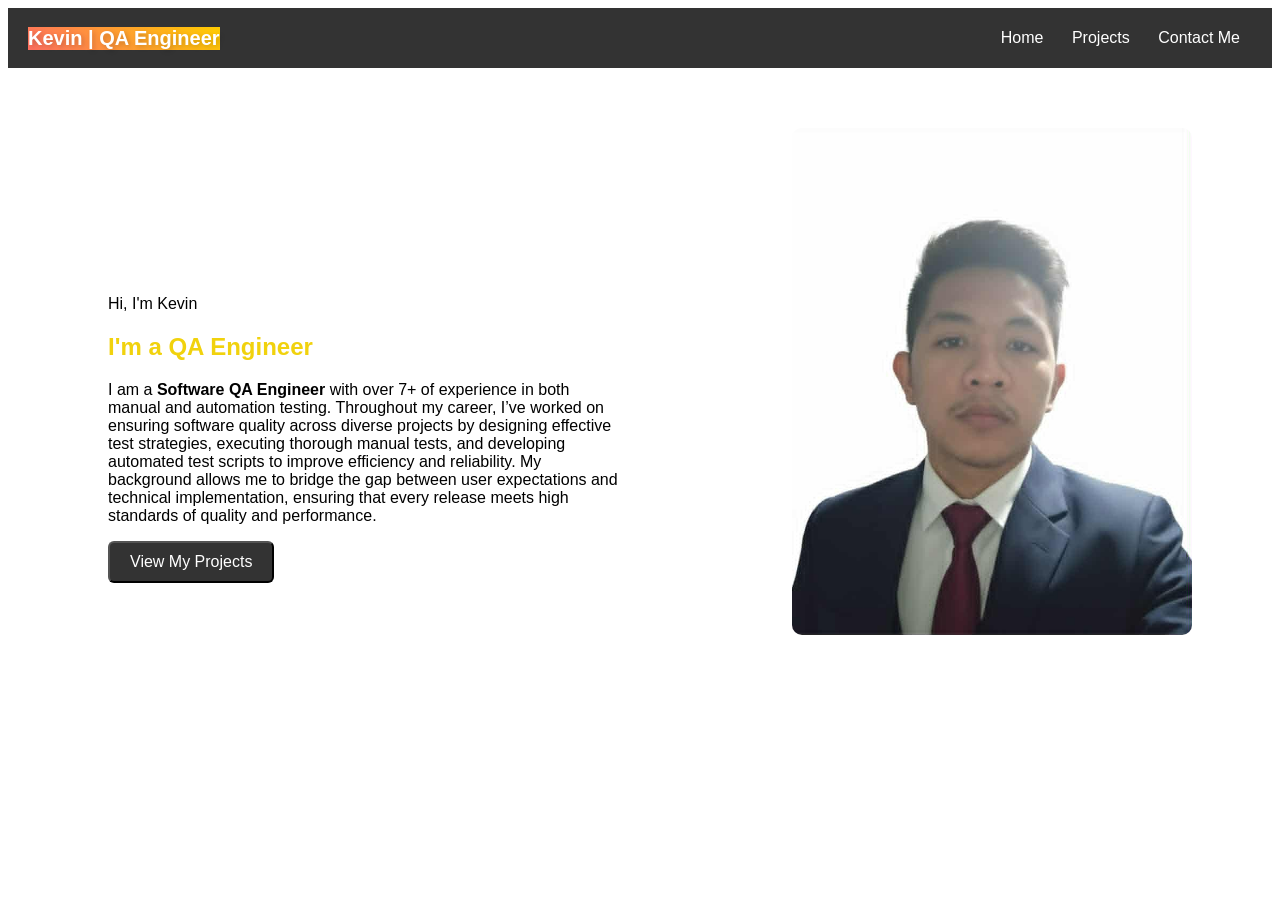
==== index.html @ 41ca2a1c "Add QA portfolio website" ====
<!DOCTYPE html>
<html>
    <head>
        <title>Homepage</title>
        <link rel="stylesheet" href="CSS/portfolio.css">
    </head>
    <body>
    <nav class="navbar">
        <div class="logo">Kevin | QA Engineer</div>
        <ul class="nav-links">
            <li>
                <a href="index.html"> Home </a>
                <a href="projects.html"> Projects </a>
                <a href="contact.html"> Contact Me</a>
            </li>
        </ul>
    </nav>
    <section class="main-content">
        <div class="main-text">
        <p class="content-name">Hi, I'm Kevin</p>
        <h1>I'm a QA Engineer</h1>
        <p>I am a <strong>Software QA Engineer</strong> with over 7+ of experience in both manual and automation testing. 
        Throughout my career, I’ve worked on ensuring software quality across diverse projects by designing effective test strategies, executing thorough manual tests, and developing automated test scripts to improve efficiency and reliability.
        My background allows me to bridge the gap between user expectations and technical implementation, ensuring that every release meets high standards of quality and performance.</p>
        <button class="btn">
            <a class="btn-link" id="Projects-btn" href="projects.html">View My Projects</a>
        </button>
        </div>
        <div  class="hero-photo">
            <img src="Images/myphoto.png" alt="Kevin">
        </div>
    </section>
    </body>
</html>
---- CSS/portfolio.css ----
p{
    color: black;
    font-family: 'Poppins', sans-serif;
    padding: 0;
}
h1{
    color: rgb(241, 210, 13);
    font-family: 'Lucida Sans', 'Lucida Sans Regular', 'Lucida Grande', 'Lucida Sans Unicode', Geneva, Verdana, sans-serif
}

.navbar {
  display: flex;
  justify-content: space-between;
  align-items: center;
  background-color: #333; /* Dark background */
  padding: 0 20px;
  height: 60px;
  font-family: Arial, sans-serif;
}

/* Logo styling */
.navbar .logo {
  color: #fff;
  font-size: 20px;
  font-weight: bold;
  font-family: 'Poppins', sans-serif;
  background: linear-gradient(45deg, #ff6f61, #ffcc00);
  text-shadow: 2px 2px 5px rgba(0,0,0,0.2); /* Subtle shadow */
  cursor: pointer;                     /* Makes it feel clickable */
  transition: transform 0.3s ease;
}

.logo-text:hover {
  transform: scale(1.1);               /* Slight zoom on hover */
}

/* Navigation links styling */
.navbar .nav-links {
  list-style: none;
  display: flex;
  gap: 20px; /* space between links */
}

.navbar .nav-links li a {
  color: #fff;
  text-decoration: none;
  font-size: 16px;
  padding: 8px 12px;
  transition: background 0.3s, color 0.3s;
  border-radius: 4px;
}

/* Hover effect */
.navbar .nav-links li a:hover {
  color: #fff;
  background: rgb(241, 210, 13);

}


/* Main Content */
.main-content {
  display: flex;
  align-items: center;      /* vertically aligns text + photo */
  justify-content: space-between;
  gap: 40px;                /* space between text & photo */
  padding: 60px 80px;
}
.main-text {
    width: 50%;
    text-align: left;
    align-items: center;
    padding: 0 20px;
    margin-top: 100px;
    justify-content: space-between;
    
}

/* View Projects Button */
.btn {
  padding: 10px 20px;
  border-radius: 6px;
  background-color: #333;
  font-size: 16px;
  cursor: pointer;
  transition: 0.3s ease;
  display: inline-block;
}

.btn-link {
  color: #fff;
  text-decoration: none;
}

.btn:hover {
  background: rgb(241, 210, 13);
  border: none;
  outline: none;
  box-shadow: none;
}

/* Hero Image */
.hero-photo {
  width: 50%; /* takes other half */
  display: flex;
  justify-content: flex-end; /* ensures photo stays on the RIGHT */
    flex-wrap: nowrap;
}

.hero-photo img {
  width: 100%;      
  max-width: 400px; 
  border-radius: 10px;
  object-fit: cover;
}

/* #################### - PROJECTS PAGE - ###################### */
.project-main {
    max-width: 1000px;
    margin: 0 auto;
    padding: 20px 40px;
}

.projects-intro {
    max-width: 850px;
    margin: 20px auto 40px;
    padding: 0 25px;
    text-align: center;
}

.projects-intro h1 {
    font-size: 48px;
    margin-bottom: 10px;
    line-height: 1.2;
}

.projects-intro .introduction {
    font-size: 15px;
    line-height: 1.8;
    margin: 0 auto;
    max-width: 750px;
    opacity: 0.8;
}


/* Individual project cards */
.project-card {
    width: 90%;
    max-width: 900px;
    margin: 40px auto;
    padding: 35px 40px;

    background-color: #f7f7f7;
    border: 1px solid #ddd;
    border-radius: 10px;

    box-shadow: 0 4px 12px rgba(0, 0, 0, 0.08);

    transition: transform 0.2s ease, box-shadow 0.2s ease;
}

.project-card:hover {
    transform: translateY(-4px);
    box-shadow: 0 8px 20px rgba(0, 0, 0, 0.12);
}

.project-card h2 {
    margin-bottom: 20px;
    text-align: center;

    font-family: Georgia, serif;
    color: #222;
}

.project-card p {
    max-width: 700px;
    margin: 0 auto 30px;

    text-align: center;
    line-height: 1.7;

    color: #555;
    font-size: 16px;
}

/* Bottom section */
.project-footer {
    display: flex;
    align-items: center;
    justify-content: space-between;

    margin-top: 25px;
    padding-top: 20px;

    border-top: 1px solid #ddd;
}


/* Tools */
.tools {
    display: flex;
    align-items: center;
    gap: 8px;
    flex-wrap: wrap;
}

.tools-label {
    margin-right: 5px;
    font-weight: bold;
    color: #333;
}

.tool {
    padding: 6px 12px;

    background-color: #e9e9e9;
    border-radius: 5px;

    font-size: 14px;
    color: #333;
}


/* View Project button */
.view-project {
    display: inline-block;
    padding: 10px 18px;
    background: #000;
    color: #fff;
    text-decoration: none;
    font-size: 15px;
    border-radius: 8px;
    transition: all 0.25s ease;
}

.arrow {
    display: inline-block;
    margin-left: 4px;

    transition: transform 0.25s ease;
}

.view-project:hover {
    background: #f4d000;
    color: #fff;
}


/** ========================= CONTACT Page ==================== **/


.contact-section {
    padding: 80px 10%;
}

.contact-container {
    max-width: 1100px;
    margin: auto;

    display: grid;
    grid-template-columns: 1fr 1fr;
    gap: 60px;
}


/* Contact Information */

.contact-info h1 {
    font-size: 42px;
    margin-bottom: 20px;
}

.contact-info > p {
    line-height: 1.7;
    margin-bottom: 40px;
}

.info-item {
    margin-bottom: 25px;
}

.info-item h3 {
    margin-bottom: 5px;
}

.info-item p {
    margin: 0;
}


.info-item a {
    text-decoration: none;
}


.social-links {
    display: flex;
    gap: 20px;
    margin-top: 30px;
}

.social-links a {
    text-decoration: none;
}


/* Contact Form */

.contact-form {
    padding: 35px;

    border-radius: 12px;

    box-shadow: 0 5px 25px rgba(0, 0, 0, 0.1);
}

.contact-form h2 {
    margin-bottom: 25px;
}

.contact-form label {
    display: block;
    margin-top: 15px;
    margin-bottom: 7px;
    font-weight: bold;
}

.contact-form input,
.contact-form textarea {
    width: 100%;
    padding: 12px;

    border: 1px solid #ccc;
    border-radius: 6px;

    font-family: inherit;
    font-size: 15px;

    box-sizing: border-box;
}

.contact-form textarea {
    resize: vertical;
}

.contact-form button {
    margin-top: 20px;

    padding: 13px 25px;

    border: none;
    border-radius: 6px;

    cursor: pointer;

    font-size: 16px;
    font-weight: bold;
}


/* Mobile */

@media (max-width: 768px) {

    .contact-container {
        grid-template-columns: 1fr;
        gap: 40px;
    }

    .contact-info h1 {
        font-size: 32px;
    }

    .contact-section {
        padding: 50px 6%;
    }

}

/* Projects landing page */

html {
    scroll-behavior: smooth;
}

.project-nav {
    position: sticky;
    top: 10px;
    z-index: 1000;

    display: flex;
    justify-content: center;
    gap: 10px;

    margin-bottom: 25px;
    padding: 12px 16px;

    background: #fff;
    border: 1px solid #ddd;
    border-radius: 12px;

    backdrop-filter: blur(8px);
}

.project-nav a {
    padding: 8px 16px;

    color: #333;
    text-decoration: none;

    border-radius: 8px;

    transition: background-color 0.2s ease,
                color 0.2s ease;
}

.project-nav a:hover {
    background-color: #333;
    color: white;
}

/* =================================
   PROJECT DEMO
================================= */

.project-demo {
    max-width: 1000px;
    padding: 40px 25px;
    text-align: center;
    scroll-margin-top: 100px;
}

.project-demo > h2 {
    margin-bottom: 30px;
}


/* =================================
   EVIDENCE SECTION
================================= */

.evidence-section {
    width: 100%;
    max-width: 1000px;
    margin: 20px auto;
}


/* Header */

.evidence-header h3 {
    margin: 6px 0 0;

    font-size: 22px;
    font-weight: 600;

    color: #fff;
}


/* =================================
   EVIDENCE CARDS
================================= */

.evidence-cards {
    display: grid;

    grid-template-columns: repeat(3, 1fr);

    gap: 15px;
}


/* Individual card */

.evidence-card {
    display: flex;
    align-items: flex-start;

    gap: 16px;

    padding: 22px;

    background: #111;

    border: 1px solid #2a2a2a;
    border-radius: 12px;

    text-decoration: none;

    transition:
        transform 0.2s ease,
        border-color 0.2s ease,
        background 0.2s ease;

    box-sizing: border-box;
}


/* Hover */

.evidence-card:hover {
    transform: translateY(-4px);

    border-color: #555;

    background: #161616;
}


/* =================================
   ICON
================================= */

.evidence-icon {
    flex-shrink: 0;

    width: 42px;
    height: 42px;

    display: flex;
    align-items: center;
    justify-content: center;

    border: 1px solid #333;
    border-radius: 8px;

    color: #fff;

    font-size: 16px;
    font-weight: 600;
}


/* =================================
   CONTENT
================================= */

.evidence-content {
    min-width: 0;
}

.evidence-content h4 {
    margin: 0 0 8px;

    color: #fff;

    font-size: 16px;
    font-weight: 600;
}

.evidence-content p {
    margin: 0 0 15px;

    color: #888;

    font-size: 13px;
    line-height: 1.5;
}


/* =================================
   LINK
================================= */

.evidence-link {
    color: #fff;

    font-size: 12px;
    font-weight: 500;

    transition: opacity 0.2s ease;
}

.evidence-card:hover .evidence-link {
    opacity: 0.65;
}

/* =================================
   TEST RESULTS
================================= */

.test-results h2 {
    margin-bottom: 30px;
}

.table-container {
    width: 100%;
    overflow-x: auto;
}

.test-results table {
    width: 100%;
    min-width: 800px;
    border-collapse: collapse;
    background: #fff;
}

.test-results th,
.test-results td {
    padding: 15px;
    text-align: left;
    border: 1px solid #333;
}

.test-results th {
    background: #ccc;
    font-weight: 600;
}

.test-results .passed {
    font-weight: bold;
    color: green;
}

/* Passed link */
.passed a {
    color: blue;
    text-decoration: none;
    font-weight: bold;
}

.passed a:hover {
    text-decoration: underline;
}

/* Video Modal */
.video-modal {
    display: none;
    position: fixed;
    z-index: 9999;
    inset: 0;

    background: rgba(0, 0, 0, 0.85);

    align-items: center;
    justify-content: center;
}

/* Video container */
.video-container {
    position: relative;
    width: 90%;
    max-width: 900px;
}

/* Video */
.video-container video {
    width: 100%;
    max-height: 80vh;
    display: block;
}

/* Close button */
.close-video {
    position: absolute;
    right: -40px;
    top: -40px;

    background: none;
    border: none;

    color: white;
    font-size: 35px;
    cursor: pointer;
}

.close-video:hover {
    opacity: 0.7;
}


/* =================================
   CAROUSEL
================================= */

.carousel {
    width: 100%;
    display: flex;
    align-items: center;
    gap: 15px;
}


/* This controls how much vertical
   space the screenshots take */

.carousel-window {
    flex: 1;
    height: 430px;
    overflow: hidden;
    border-radius: 10px;
}


.carousel-track {
    display: flex;
    height: 100%;
    transition: transform 0.4s ease-in-out;
}


.carousel-slide {
    min-width: 100%;
    height: 100%;
    box-sizing: border-box;
    padding: 5px;
}


.carousel-slide h4 {
    margin: 0 0 12px;
    font-size: 18px;
}


/* Screenshot viewing area */

.screenshot-container {
    width: 100%;
    height: 370px;

    display: flex;
    justify-content: center;
    align-items: center;

    overflow: hidden;
    border-radius: 8px;
}


.screenshot-container img {
    max-width: 100%;
    max-height: 100%;

    width: auto;
    height: auto;

    object-fit: contain;

    border-radius: 6px;
}


/* =================================
   ARROW BUTTONS
================================= */

.carousel-btn {
    flex-shrink: 0;

    width: 42px;
    height: 42px;

    border: 1px solid #555;
    border-radius: 50%;

    background: transparent;
    color: inherit;

    font-size: 20px;

    cursor: pointer;

    transition: 0.3s ease;
}


.carousel-btn:hover {
    background: white;
    color: black;
    transform: scale(1.08);
}


/* =================================
   DOTS
================================= */

.carousel-dots {
    margin-top: 18px;

    display: flex;
    justify-content: center;
    gap: 8px;
}


.dot {
    width: 9px;
    height: 9px;

    padding: 0;

    border: none;
    border-radius: 50%;

    background: #555;

    cursor: pointer;

    transition: 0.3s ease;
}


.dot:hover {
    transform: scale(1.2);
}


.dot.active {
    background: rgb(241, 210, 13);
    transform: scale(1.2);
}


/* =================================
   MOBILE
================================= */

@media (max-width: 700px) {

    .project-demo {
        padding: 30px 15px;
    }

    .carousel {
        gap: 8px;
    }

    .carousel-window {
        height: 300px;
    }

    .screenshot-container {
        height: 250px;
    }

    .carousel-btn {
        width: 35px;
        height: 35px;
        font-size: 16px;
    }

    .carousel-slide h4 {
        font-size: 16px;
    }

}
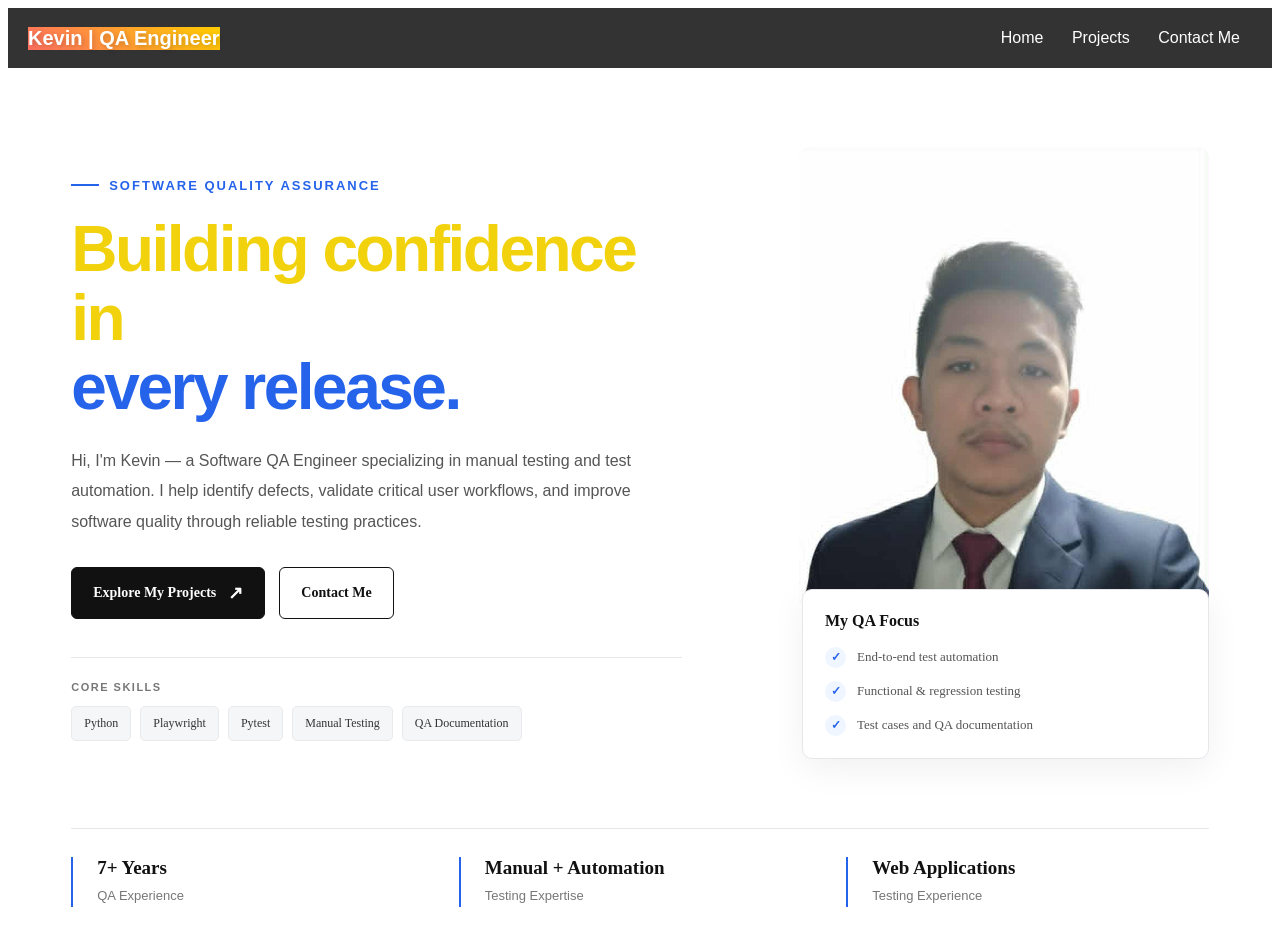
==== commit 96ff44cd: "Modified homepage and add scroll up button in Projects landing page" ====
--- a/index.html
+++ b/index.html
@@ -15,20 +15,109 @@
             </li>
         </ul>
     </nav>
-    <section class="main-content">
-        <div class="main-text">
-        <p class="content-name">Hi, I'm Kevin</p>
-        <h1>I'm a QA Engineer</h1>
-        <p>I am a <strong>Software QA Engineer</strong> with over 7+ of experience in both manual and automation testing. 
-        Throughout my career, I’ve worked on ensuring software quality across diverse projects by designing effective test strategies, executing thorough manual tests, and developing automated test scripts to improve efficiency and reliability.
-        My background allows me to bridge the gap between user expectations and technical implementation, ensuring that every release meets high standards of quality and performance.</p>
-        <button class="btn">
-            <a class="btn-link" id="Projects-btn" href="projects.html">View My Projects</a>
-        </button>
-        </div>
-        <div  class="hero-photo">
-            <img src="Images/myphoto.png" alt="Kevin">
-        </div>
-    </section>
+        <!-- HOMEPAGE DETAILS -->
+        <section class="main-content" id="home">
+
+            <!-- LEFT: Introduction -->
+            <div class="main-text">
+
+                <p class="content-name">
+                    SOFTWARE QUALITY ASSURANCE
+                </p>
+
+                <h1>
+                    Building confidence in
+                    <span>every release.</span>
+                </h1>
+
+                <p class="hero-description">
+                    Hi, I'm Kevin — a Software QA Engineer specializing
+                    in manual testing and test automation. I help identify
+                    defects, validate critical user workflows, and improve
+                    software quality through reliable testing practices.
+                </p>
+
+                <!-- Call to Action -->
+                <div class="hero-buttons">
+                    <a href="projects.html" class="btn btn-primary">
+                        Explore My Projects
+                        <span aria-hidden="true">↗</span>
+                    </a>
+
+                    <a href="contact.html" class="btn btn-secondary">
+                        Contact Me
+                    </a>
+                </div>
+
+                <!-- Technical Skills -->
+                <div class="hero-skills">
+                    <p class="skills-label">CORE SKILLS</p>
+
+                    <div class="skill-tags">
+                        <span>Python</span>
+                        <span>Playwright</span>
+                        <span>Pytest</span>
+                        <span>Manual Testing</span>
+                        <span>QA Documentation</span>
+                    </div>
+                </div>
+
+            </div>
+
+            <!-- RIGHT: Photo and QA Focus -->
+            <div class="hero-photo">
+
+                <div class="photo-wrapper">
+                    <img
+                        src="Images/myphoto.png"
+                        alt="Kevin, Software QA Engineer"
+                    />
+                </div>
+
+                <div class="qa-focus-card">
+
+                    <h3>My QA Focus</h3>
+
+                    <div class="focus-item">
+                        <span class="focus-icon">✓</span>
+                        <span>End-to-end test automation</span>
+                    </div>
+
+                    <div class="focus-item">
+                        <span class="focus-icon">✓</span>
+                        <span>Functional & regression testing</span>
+                    </div>
+
+                    <div class="focus-item">
+                        <span class="focus-icon">✓</span>
+                        <span>Test cases and QA documentation</span>
+                    </div>
+
+                </div>
+
+            </div>
+
+        </section>
+
+        <!-- EXPERIENCE HIGHLIGHTS -->
+        <section class="hero-highlights">
+
+            <div class="highlight-item">
+                <h2>7+ Years</h2>
+                <p>QA Experience</p>
+            </div>
+
+            <div class="highlight-item">
+                <h2>Manual + Automation</h2>
+                <p>Testing Expertise</p>
+            </div>
+
+            <div class="highlight-item">
+                <h2>Web Applications</h2>
+                <p>Testing Experience</p>
+            </div>
+
+        </section>
+
     </body>
 </html>
--- a/CSS/portfolio.css
+++ b/CSS/portfolio.css
@@ -58,61 +58,442 @@
 }
 
 
-/* Main Content */
+
+/* ==============================
+   HOMEPAGE HERO
+================================ */
+
 .main-content {
-  display: flex;
-  align-items: center;      /* vertically aligns text + photo */
-  justify-content: space-between;
-  gap: 40px;                /* space between text & photo */
-  padding: 60px 80px;
-}
+    width: min(1180px, 90%);
+    min-height: 620px;
+    margin: 0 auto;
+    padding: 75px 0 65px;
+
+    display: grid;
+    grid-template-columns: 1.15fr 0.85fr;
+    align-items: center;
+    gap: 75px;
+
+    background: #ffffff;
+    color: #171717;
+}
+
+/* LEFT CONTENT */
+
 .main-text {
-    width: 50%;
-    text-align: left;
+    width: 100%;
+    max-width: 650px;
+}
+
+.content-name {
+    display: flex;
     align-items: center;
-    padding: 0 20px;
-    margin-top: 100px;
-    justify-content: space-between;
-    
-}
-
-/* View Projects Button */
-.btn {
-  padding: 10px 20px;
-  border-radius: 6px;
-  background-color: #333;
-  font-size: 16px;
-  cursor: pointer;
-  transition: 0.3s ease;
-  display: inline-block;
-}
-
-.btn-link {
-  color: #fff;
-  text-decoration: none;
-}
-
-.btn:hover {
-  background: rgb(241, 210, 13);
-  border: none;
-  outline: none;
-  box-shadow: none;
-}
-
-/* Hero Image */
+    gap: 10px;
+
+    margin-bottom: 22px;
+
+    color: #2563eb;
+    font-size: 13px;
+    font-weight: 700;
+    letter-spacing: 2px;
+}
+
+.content-name::before {
+    content: "";
+    display: inline-block;
+    width: 28px;
+    height: 2px;
+    background: #2563eb;
+}
+
+.main-text h1 {
+    margin: 0 0 24px;
+
+    color: rgb(241, 210, 13);
+    font-size: clamp(42px, 5vw, 66px);
+    font-weight: 750;
+    line-height: 1.08;
+    letter-spacing: -2.5px;
+}
+
+.main-text h1 span {
+    display: block;
+    color: #2563eb;
+}
+
+.hero-description {
+    max-width: 570px;
+    margin: 0 0 30px;
+
+    color: #555555;
+    font-size: 16px;
+    line-height: 1.9;
+}
+
+/* BUTTONS */
+
+.hero-buttons {
+    display: flex;
+    align-items: center;
+    flex-wrap: wrap;
+    gap: 14px;
+
+    margin-bottom: 38px;
+}
+
+.hero-buttons .btn {
+    min-height: 50px;
+    padding: 0 21px;
+
+    display: inline-flex;
+    align-items: center;
+    justify-content: center;
+    gap: 12px;
+
+    border: 1px solid #111111;
+    border-radius: 6px;
+
+    font-family: inherit;
+    font-size: 14px;
+    font-weight: 600;
+    text-decoration: none;
+
+    cursor: pointer;
+
+    transition:
+        background-color 0.25s ease,
+        color 0.25s ease,
+        border-color 0.25s ease,
+        transform 0.25s ease;
+}
+
+.hero-buttons .btn:hover {
+    transform: translateY(-3px);
+    background-color: rgb(241, 210, 13);
+    border-color: rgb(241, 210, 13);
+    color: #fff;
+}
+
+.btn-primary {
+    background: #111111;
+    color: #ffffff;
+}
+
+.btn-primary:hover {
+    background: rgb(241, 210, 13);
+    border-color: rgb(241, 210, 13);
+    color: #ffffff;
+}
+
+.btn-primary span {
+    font-size: 18px;
+    transition: transform 0.25s ease;
+}
+
+.btn-primary:hover span {
+    transform: translate(3px, -3px);
+}
+
+.btn-secondary {
+    background: #ffffff;
+    color: #111111;
+}
+
+.btn-secondary:hover {
+    background: #f3f4f6;
+    border-color: #2563eb;
+    color: #2563eb;
+}
+
+/* SKILL TAGS */
+
+.hero-skills {
+    padding-top: 23px;
+    border-top: 1px solid #e5e7eb;
+}
+
+.skills-label {
+    margin: 0 0 13px;
+
+    color: #777777;
+    font-size: 11px;
+    font-weight: 700;
+    letter-spacing: 1.5px;
+}
+
+.skill-tags {
+    display: flex;
+    flex-wrap: wrap;
+    gap: 9px;
+}
+
+.skill-tags span {
+    padding: 9px 12px;
+
+    background: #f4f6f8;
+    border: 1px solid #e8eaed;
+    border-radius: 5px;
+
+    color: #333333;
+    font-size: 12px;
+    font-weight: 500;
+}
+
+/* ==============================
+   RIGHT SIDE: PHOTO
+================================ */
+
 .hero-photo {
-  width: 50%; /* takes other half */
-  display: flex;
-  justify-content: flex-end; /* ensures photo stays on the RIGHT */
-    flex-wrap: nowrap;
-}
-
-.hero-photo img {
-  width: 100%;      
-  max-width: 400px; 
-  border-radius: 10px;
-  object-fit: cover;
-}
+    width: 100%;
+    max-width: 410px;
+    justify-self: end;
+}
+
+.photo-wrapper {
+    position: relative;
+    width: 100%;
+    aspect-ratio: 4 / 4.5;
+}
+
+.photo-wrapper img {
+    display: block;
+    width: 100%;
+    height: 100%;
+
+    object-fit: cover;
+    object-position: center top;
+
+    border-radius: 12px;
+    background: #f3f4f6;
+}
+
+
+.badge-dot {
+    width: 9px;
+    height: 9px;
+    flex-shrink: 0;
+
+    background: #2563eb;
+    border-radius: 50%;
+}
+
+/* QA FOCUS CARD */
+
+.qa-focus-card {
+    position: relative;
+    width: 88%;
+    margin: -20px 0 0 auto;
+    padding: 22px;
+
+    background: #ffffff;
+    border: 1px solid #e5e7eb;
+    border-radius: 10px;
+
+    box-shadow: 0 10px 35px rgba(0, 0, 0, 0.06);
+}
+
+.qa-focus-card h3 {
+    margin: 0 0 17px;
+
+    color: #111111;
+    font-size: 16px;
+    font-weight: 700;
+}
+
+.focus-item {
+    display: flex;
+    align-items: flex-start;
+    gap: 11px;
+
+    margin-top: 13px;
+
+    color: #555555;
+    font-size: 13px;
+    line-height: 1.5;
+}
+
+.focus-icon {
+    width: 21px;
+    height: 21px;
+    flex-shrink: 0;
+
+    display: flex;
+    align-items: center;
+    justify-content: center;
+
+    background: #eff6ff;
+    border-radius: 50%;
+
+    color: #2563eb;
+    font-size: 12px;
+    font-weight: 700;
+}
+
+/* ==============================
+   EXPERIENCE HIGHLIGHTS
+================================ */
+
+.hero-highlights {
+    width: min(1180px, 90%);
+    margin: 0 auto;
+    padding: 28px 0;
+
+    display: grid;
+    grid-template-columns: repeat(3, minmax(0, 1fr));
+    gap: 25px;
+
+    border-top: 1px solid #e5e7eb;
+}
+
+.highlight-item {
+    padding-left: 24px;
+    border-left: 2px solid #2563eb;
+}
+
+.highlight-item h2 {
+    margin: 0 0 7px;
+
+    color: #111111;
+    font-size: 19px;
+    font-weight: 700;
+}
+
+.highlight-item p {
+    margin: 0;
+
+    color: #777777;
+    font-size: 13px;
+    line-height: 1.6;
+}
+
+/* ==============================
+   TABLET
+================================ */
+
+@media (max-width: 900px) {
+    .main-content {
+        min-height: auto;
+        grid-template-columns: 1fr 0.8fr;
+        gap: 35px;
+        padding: 65px 0;
+    }
+
+    .main-text h1 {
+        font-size: clamp(38px, 5vw, 50px);
+        letter-spacing: -1.5px;
+    }
+
+    .hero-description {
+        font-size: 15px;
+        line-height: 1.8;
+    }
+
+
+    .qa-focus-card {
+        width: 94%;
+        padding: 18px;
+    }
+
+    .highlight-item {
+        padding-left: 15px;
+    }
+
+    .highlight-item h2 {
+        font-size: 16px;
+    }
+}
+
+/* ==============================
+   MOBILE
+================================ */
+
+@media (max-width: 650px) {
+    .main-content {
+        width: 88%;
+        grid-template-columns: 1fr;
+        gap: 42px;
+        padding: 45px 0 40px;
+    }
+
+    .content-name {
+        font-size: 11px;
+        letter-spacing: 1.5px;
+    }
+
+    .main-text h1 {
+        font-size: clamp(40px, 11vw, 54px);
+        line-height: 1.1;
+        letter-spacing: -1.8px;
+    }
+
+    .hero-description {
+        font-size: 15px;
+        line-height: 1.8;
+    }
+
+    .hero-buttons {
+        align-items: stretch;
+        gap: 10px;
+        margin-bottom: 30px;
+    }
+
+    .hero-buttons .btn {
+        min-height: 48px;
+        padding: 0 14px;
+        font-size: 13px;
+    }
+
+    .skill-tags {
+        gap: 8px;
+    }
+
+    .skill-tags span {
+        padding: 8px 10px;
+        font-size: 11px;
+    }
+
+    .hero-photo {
+        width: 88%;
+        max-width: 360px;
+        justify-self: center;
+    }
+
+    .photo-wrapper {
+        aspect-ratio: 4 / 4.5;
+    }
+
+
+    .qa-focus-card {
+        width: 92%;
+        margin-top: -15px;
+        padding: 19px;
+    }
+
+    .hero-highlights {
+        width: 88%;
+        grid-template-columns: 1fr;
+        gap: 22px;
+        padding: 28px 0 40px;
+    }
+
+    .highlight-item {
+        padding: 0 0 0 16px;
+    }
+
+    .highlight-item h2 {
+        font-size: 18px;
+    }
+}
+
+/* Respect reduced-motion preferences */
+
+@media (prefers-reduced-motion: reduce) {
+    .hero-buttons .btn,
+    .btn-primary span {
+        transition: none;
+    }
+}
+
 
 /* #################### - PROJECTS PAGE - ###################### */
 .project-main {
@@ -246,136 +627,401 @@
 }
 
 
-/** ========================= CONTACT Page ==================== **/
-
+/* ===================================
+   CONTACT SECTION — WHITE THEME
+=================================== */
 
 .contact-section {
-    padding: 80px 10%;
-}
-
-.contact-container {
+    background: #ffffff;
+    color: #18181b;
+    padding: 90px 24px 30px;
+    width: 100%;
+    box-sizing: border-box;
+}
+
+.contact-section *,
+.contact-section *::before,
+.contact-section *::after {
+    box-sizing: border-box;
+}
+
+.contact-section .contact-container {
+    width: 100%;
     max-width: 1100px;
-    margin: auto;
-
+    margin: 0 auto;
+}
+
+/* Two-column desktop layout */
+
+.contact-section .contact-layout {
     display: grid;
-    grid-template-columns: 1fr 1fr;
-    gap: 60px;
-}
-
-
-/* Contact Information */
-
-.contact-info h1 {
-    font-size: 42px;
-    margin-bottom: 20px;
-}
-
-.contact-info > p {
+    grid-template-columns: minmax(0, 1.4fr) minmax(280px, 0.8fr);
+    align-items: start;
+    gap: 32px;
+}
+
+.contact-section .contact-left {
+    min-width: 0;
+}
+
+/* Introduction */
+
+.contact-section .contact-header {
+    margin-bottom: 30px;
+}
+
+.contact-section .contact-eyebrow {
+    display: inline-block;
+    margin-bottom: 16px;
+    color: #6366f1;
+    font-size: 12px;
+    font-weight: 700;
+    letter-spacing: 2px;
+}
+
+.contact-section .contact-header h1 {
+    margin: 0 0 16px;
+    color: rgb(241, 210, 13);
+    font-size: clamp(34px, 4vw, 46px);
+    font-weight: 750;
+    line-height: 1.15;
+    letter-spacing: -1.5px;
+}
+
+.contact-section .contact-header > p {
+    max-width: 560px;
+    margin: 0;
+    color: #656570;
+    font-size: 15px;
+    line-height: 1.8;
+}
+
+/* Contact information card */
+
+.contact-section .contact-card,
+.contact-section .contact-social-card {
+    min-width: 0;
+    padding: 28px;
+    background: #ffffff;
+    border: 1px solid #e5e7eb;
+    border-radius: 18px;
+    box-shadow: 0 8px 30px rgb(24 24 27 / 5%);
+}
+
+/* Profile */
+
+.contact-section .contact-profile {
+    display: flex;
+    align-items: center;
+    gap: 15px;
+}
+
+.contact-section .profile-avatar {
+    display: flex;
+    align-items: center;
+    justify-content: center;
+    width: 52px;
+    height: 52px;
+    flex-shrink: 0;
+    border: 1px solid #e0e7ff;
+    border-radius: 14px;
+    background: #eef2ff;
+    color: #4f46e5;
+    font-size: 17px;
+    font-weight: 750;
+}
+
+.contact-section .profile-details {
+    min-width: 0;
+}
+
+.contact-section .profile-details h2 {
+    margin: 0 0 6px;
+    color: #18181b;
+    font-size: 19px;
+    font-weight: 700;
+}
+
+.contact-section .profile-details p {
+    margin: 0;
+    color: #71717a;
+    font-size: 13px;
+    line-height: 1.6;
+}
+
+.contact-section .profile-details p span {
+    padding: 0 3px;
+}
+
+/* Divider */
+
+.contact-section .contact-divider {
+    height: 1px;
+    margin: 24px 0;
+    background: #e5e7eb;
+}
+
+/* Contact detail rows */
+
+.contact-section .contact-details {
+    display: flex;
+    flex-direction: column;
+    gap: 23px;
+}
+
+.contact-section .contact-item {
+    display: flex;
+    align-items: center;
+    gap: 14px;
+    min-width: 0;
+}
+
+.contact-section .contact-icon {
+    display: flex;
+    align-items: center;
+    justify-content: center;
+    width: 42px;
+    height: 42px;
+    flex-shrink: 0;
+    border: 1px solid #e5e7eb;
+    border-radius: 12px;
+    background: #000;
+    color: #fff;
+}
+
+.contact-section .contact-icon svg {
+    width: 20px;
+    height: 20px;
+}
+
+.contact-section .contact-item-content {
+    display: flex;
+    flex-direction: column;
+    gap: 5px;
+    min-width: 0;
+}
+
+.contact-section .contact-label {
+    color: #71717a;
+    font-size: 12px;
+    font-weight: 500;
+}
+
+.contact-section .contact-item-content p,
+.contact-section .contact-item-content a {
+    margin: 0;
+    color: blue;
+    font-size: 13px;
+    line-height: 1.65;
+    overflow-wrap: anywhere;
+}
+
+.contact-section .contact-item-content a {
+    text-decoration: none;
+    transition: color 0.2s ease;
+}
+
+.contact-section .contact-item-content a:hover {
+    color: #4f46e5;
+}
+
+/* Right social card */
+
+.contact-section .contact-social-card {
+    padding: 30px 24px;
+}
+
+.contact-section .contact-social-card h2 {
+    margin: 0 0 12px;
+    color: #18181b;
+    font-size: 25px;
+    line-height: 1.3;
+    letter-spacing: -0.5px;
+}
+
+.contact-section .contact-social-description {
+    margin: 0 0 26px;
+    color: #656570;
+    font-size: 14px;
+    line-height: 1.8;
+}
+
+/* Outlined social buttons */
+
+.contact-section .contact-social-links {
+    display: flex;
+    flex-direction: column;
+    gap: 12px;
+}
+
+.contact-section .contact-social-link {
+    display: flex;
+    align-items: center;
+    gap: 12px;
+    width: 100%;
+    min-height: 54px;
+    padding: 14px 16px;
+    border: 1px solid #d4d4d8;
+    border-radius: 12px;
+    background: #ffffff;
+    color: #27272a;
+    font-size: 14px;
+    font-weight: 650;
+    text-decoration: none;
+    transition:
+        background 0.2s ease,
+        border-color 0.2s ease,
+        box-shadow 0.2s ease,
+        transform 0.2s ease;
+}
+
+.contact-section .contact-social-link:hover {
+    background: #f9fafb;
+    border-color: #a1a1aa;
+    box-shadow: 0 5px 15px rgb(24 24 27 / 5%);
+    transform: translateY(-2px);
+}
+
+.contact-section .contact-social-link svg {
+    width: 21px;
+    height: 21px;
+    flex-shrink: 0;
+}
+
+.contact-section .contact-social-arrow {
+    margin-left: auto;
+    color: #71717a;
+    font-size: 20px;
+    transition: transform 0.2s ease;
+}
+
+.contact-section .contact-social-link:hover .contact-social-arrow {
+    transform: translate(3px, -3px);
+}
+
+/* Opportunity note */
+
+.contact-section .contact-social-note {
+    display: flex;
+    align-items: flex-start;
+    gap: 9px;
+    margin-top: 26px;
+    padding-top: 20px;
+    border-top: 1px solid #e5e7eb;
+    color: #656570;
+    font-size: 12px;
     line-height: 1.7;
-    margin-bottom: 40px;
-}
-
-.info-item {
-    margin-bottom: 25px;
-}
-
-.info-item h3 {
-    margin-bottom: 5px;
-}
-
-.info-item p {
-    margin: 0;
-}
-
-
-.info-item a {
-    text-decoration: none;
-}
-
-
-.social-links {
-    display: flex;
-    gap: 20px;
-    margin-top: 30px;
-}
-
-.social-links a {
-    text-decoration: none;
-}
-
-
-/* Contact Form */
-
-.contact-form {
-    padding: 35px;
-
-    border-radius: 12px;
-
-    box-shadow: 0 5px 25px rgba(0, 0, 0, 0.1);
-}
-
-.contact-form h2 {
-    margin-bottom: 25px;
-}
-
-.contact-form label {
-    display: block;
-    margin-top: 15px;
-    margin-bottom: 7px;
-    font-weight: bold;
-}
-
-.contact-form input,
-.contact-form textarea {
-    width: 100%;
-    padding: 12px;
-
-    border: 1px solid #ccc;
-    border-radius: 6px;
-
-    font-family: inherit;
-    font-size: 15px;
-
-    box-sizing: border-box;
-}
-
-.contact-form textarea {
-    resize: vertical;
-}
-
-.contact-form button {
-    margin-top: 20px;
-
-    padding: 13px 25px;
-
-    border: none;
-    border-radius: 6px;
-
-    cursor: pointer;
-
-    font-size: 16px;
-    font-weight: bold;
-}
-
-
-/* Mobile */
-
-@media (max-width: 768px) {
-
-    .contact-container {
-        grid-template-columns: 1fr;
-        gap: 40px;
-    }
-
-    .contact-info h1 {
-        font-size: 32px;
-    }
-
+}
+
+.contact-section .contact-status-dot {
+    width: 8px;
+    height: 8px;
+    flex-shrink: 0;
+    margin-top: 5px;
+    border-radius: 50%;
+    background: #16a34a;
+}
+
+/* Footer */
+
+.contact-section .contact-note {
+    margin: 38px 0 0;
+    padding-top: 24px;
+    border-top: 1px solid #e5e7eb;
+    color: #71717a;
+    font-size: 12px;
+    text-align: center;
+}
+
+/* Keyboard accessibility */
+
+.contact-section a:focus-visible {
+    outline: 3px solid #818cf8;
+    outline-offset: 4px;
+}
+
+/* Tablet and mobile */
+
+@media (max-width: 760px) {
     .contact-section {
-        padding: 50px 6%;
-    }
-
-}
+        padding: 65px 20px 28px;
+    }
+
+    .contact-section .contact-layout {
+        grid-template-columns: minmax(0, 1fr);
+        gap: 24px;
+    }
+
+    .contact-section .contact-header h1 {
+        font-size: 36px;
+    }
+
+    .contact-section .contact-header > p {
+        font-size: 14px;
+    }
+
+    .contact-section .contact-card,
+    .contact-section .contact-social-card {
+        padding: 24px 20px;
+    }
+
+    .contact-section .contact-social-card h2 {
+        font-size: 23px;
+    }
+
+    .contact-section .contact-social-description {
+        margin-bottom: 20px;
+    }
+
+    .contact-section .contact-social-links {
+        display: grid;
+        grid-template-columns: repeat(2, minmax(0, 1fr));
+        gap: 10px;
+    }
+
+    .contact-section .contact-social-link {
+        gap: 9px;
+        padding: 13px 11px;
+        font-size: 13px;
+    }
+
+    .contact-section .contact-social-link svg {
+        width: 19px;
+        height: 19px;
+    }
+}
+
+@media (max-width: 380px) {
+    .contact-section {
+        padding-right: 15px;
+        padding-left: 15px;
+    }
+
+    .contact-section .contact-card,
+    .contact-section .contact-social-card {
+        padding: 20px 15px;
+    }
+
+    .contact-section .contact-social-links {
+        grid-template-columns: minmax(0, 1fr);
+    }
+}
+
+/* Reduced motion */
+
+@media (prefers-reduced-motion: reduce) {
+    .contact-section *,
+    .contact-section *::before,
+    .contact-section *::after {
+        transition: none !important;
+        animation: none !important;
+    }
+
+    .contact-section .contact-social-link:hover {
+        transform: none;
+    }
+}
+
 
 /* Projects landing page */
 
@@ -415,7 +1061,7 @@
 }
 
 .project-nav a:hover {
-    background-color: #333;
+    background-color: rgb(241, 210, 13);
     color: white;
 }
 
@@ -446,135 +1092,49 @@
 }
 
 
-/* Header */
-
-.evidence-header h3 {
-    margin: 6px 0 0;
-
-    font-size: 22px;
+/* =================================
+   EVIDENCE SECTION
+================================= */
+.evidence-section {
+    margin-top: 30px;
+}
+
+.evidence-banner {
+    width: 100%;
+    border-radius: 12px;
+    overflow: hidden;
+    margin-bottom: 20px;
+}
+
+.evidence-banner img {
+    display: block;
+    width: 100%;
+    height: 250px;
+}
+
+.evidence-buttons {
+    display: flex;
+    justify-content: center;
+    gap: 14px;
+    flex-wrap: wrap;
+}
+
+.evidence-btn {
+    display: inline-block;
+    padding: 12px 22px;
+    border-radius: 8px;
+    background: #000;
+    color: #fff;
+    text-decoration: none;
     font-weight: 600;
-
-    color: #fff;
-}
-
-
-/* =================================
-   EVIDENCE CARDS
-================================= */
-
-.evidence-cards {
-    display: grid;
-
-    grid-template-columns: repeat(3, 1fr);
-
-    gap: 15px;
-}
-
-
-/* Individual card */
-
-.evidence-card {
-    display: flex;
-    align-items: flex-start;
-
-    gap: 16px;
-
-    padding: 22px;
-
-    background: #111;
-
-    border: 1px solid #2a2a2a;
-    border-radius: 12px;
-
-    text-decoration: none;
-
-    transition:
-        transform 0.2s ease,
-        border-color 0.2s ease,
-        background 0.2s ease;
-
-    box-sizing: border-box;
-}
-
-
-/* Hover */
-
-.evidence-card:hover {
-    transform: translateY(-4px);
-
-    border-color: #555;
-
-    background: #161616;
-}
-
-
-/* =================================
-   ICON
-================================= */
-
-.evidence-icon {
-    flex-shrink: 0;
-
-    width: 42px;
-    height: 42px;
-
-    display: flex;
-    align-items: center;
-    justify-content: center;
-
-    border: 1px solid #333;
-    border-radius: 8px;
-
-    color: #fff;
-
-    font-size: 16px;
-    font-weight: 600;
-}
-
-
-/* =================================
-   CONTENT
-================================= */
-
-.evidence-content {
-    min-width: 0;
-}
-
-.evidence-content h4 {
-    margin: 0 0 8px;
-
-    color: #fff;
-
-    font-size: 16px;
-    font-weight: 600;
-}
-
-.evidence-content p {
-    margin: 0 0 15px;
-
-    color: #888;
-
-    font-size: 13px;
-    line-height: 1.5;
-}
-
-
-/* =================================
-   LINK
-================================= */
-
-.evidence-link {
-    color: #fff;
-
-    font-size: 12px;
-    font-weight: 500;
-
-    transition: opacity 0.2s ease;
-}
-
-.evidence-card:hover .evidence-link {
-    opacity: 0.65;
-}
+    transition: background 0.2s ease, transform 0.2s ease;
+}
+
+.evidence-btn:hover {
+    background: rgb(241, 210, 13);
+    transform: translateY(-2px);
+}
+
 
 /* =================================
    TEST RESULTS
@@ -846,4 +1406,331 @@
         font-size: 16px;
     }
 
-}+}
+
+
+/* QA DOCUMENTATIONS */
+.project-demo2 {
+    width: 100%;
+    text-align: center;
+    scroll-margin-top: 100px;
+    margin-top: 50px;
+}
+
+.project-demo2 h2 {
+    margin-bottom: 10px;
+}
+
+.project-demo2 .section-description {
+    margin: 0 auto 25px;
+    max-width: 700px;
+}
+
+.qa-dropdown {
+    position: relative;
+    width: 100%;
+    display: flex;
+    justify-content: center;
+}
+
+.qa-dropdown-btn {
+    width: min(500px, 90%);
+    padding: 14px 22px;
+    border: none;
+    border-radius: 10px;
+    background: #111827;
+    color: white;
+    font-size: 16px;
+    cursor: pointer;
+}
+
+.qa-dropdown-menu {
+    display: none;
+    position: absolute;
+
+    /* Put it directly below the button */
+    top: calc(100% + 10px);
+
+    /* Center menu relative to the dropdown container */
+    left: 50%;
+    transform: translateX(-50%);
+
+    width: min(500px, 90%);
+
+    background: white;
+    border: 1px solid #e5e7eb;
+    border-radius: 12px;
+    padding: 8px;
+
+    box-shadow: 0 10px 30px rgba(0, 0, 0, 0.12);
+    z-index: 1000;
+}
+
+.qa-dropdown-menu.show {
+    display: block;
+}
+
+/* JavaScript adds this class when clicked */
+.qa-dropdown-menu.show {
+      display: block;
+    }
+
+.qa-dropdown-menu a {
+      display: block;
+      padding: 14px;
+      border-radius: 8px;
+      text-decoration: none;
+      color: #111827;
+    }
+
+.qa-dropdown-menu a:hover {
+      background: #f3f4f6;
+    }
+
+.doc-title {
+      font-weight: 600;
+      font-size: 15px;
+      margin-bottom: 5px;
+    }
+
+.doc-description {
+      color: #6b7280;
+      font-size: 13px;
+      line-height: 1.4;
+    }
+
+/* Sample PDF button */
+.sample-qa-btn {
+    display: inline-block;
+    margin-top: 16px;
+    padding: 14px 24px;
+    border: 1px solid #111827;
+    border-radius: 10px;
+    background: transparent;
+    color: #111827;
+    text-decoration: none;
+    font-size: 16px;
+    font-weight: 600;
+    transition: all 0.2s ease;
+}
+
+/* QA Documentation BANNER */
+.sample-qa-btn:hover {
+    background: #111827;
+    color: white;
+}
+
+.qa-banner {
+    width: 100%;
+    max-width: 900px;
+    margin: 30px auto;
+    border-radius: 16px;
+    overflow: hidden;
+    background: #f3f4f6;
+    box-shadow: 0 8px 25px rgba(0, 0, 0, 0.08);
+}
+
+.qa-banner img {
+    display: block;
+    width: 100%;
+    height: auto;
+    object-fit: cover;
+}
+
+
+/* ================= DATA ANALYSIS =============== */
+.data-analysis-section {
+    padding: 80px 20px;
+    max-width: 1100px;
+    margin: 0 auto;
+}
+
+.data-analysis-header {
+    max-width: 700px;
+    margin: 0 auto 45px;
+    text-align: center;
+}
+
+.section-label {
+    display: inline-block;
+    margin-bottom: 12px;
+    font-size: 12px;
+    font-weight: 700;
+    letter-spacing: 2px;
+    color: #2563eb;
+}
+
+.data-analysis-header h2 {
+    margin: 0 0 15px;
+    font-size: 38px;
+    font-weight: 700;
+}
+
+.data-analysis-header p {
+    margin: 0;
+    color: #6b7280;
+    line-height: 1.7;
+    font-size: 16px;
+}
+
+.qa-metrics {
+    display: grid;
+    grid-template-columns: repeat(2, 1fr);
+    gap: 20px;
+}
+
+.qa-metric-card {
+    display: flex;
+    gap: 18px;
+    padding: 25px;
+    border: 1px solid #e5e7eb;
+    border-radius: 12px;
+    background: #ffffff;
+    transition: transform 0.2s ease, box-shadow 0.2s ease;
+}
+
+.qa-metric-card:hover {
+    transform: translateY(-4px);
+    box-shadow: 0 10px 25px rgba(0, 0, 0, 0.08);
+}
+
+.metric-icon {
+    flex-shrink: 0;
+    width: 45px;
+    height: 45px;
+    display: flex;
+    align-items: center;
+    justify-content: center;
+    border-radius: 10px;
+    background: #eff6ff;
+    color: #2563eb;
+    font-size: 20px;
+    font-weight: 700;
+}
+
+.metric-title {
+    display: block;
+    margin-bottom: 5px;
+    color: #6b7280;
+    font-size: 12px;
+    font-weight: 600;
+    text-transform: uppercase;
+    letter-spacing: 1px;
+}
+
+.metric-content h3 {
+    margin: 0 0 8px;
+    font-size: 18px;
+}
+
+.metric-content p {
+    margin: 0;
+    color: #6b7280;
+    line-height: 1.6;
+    font-size: 14px;
+}
+
+.analysis-tools {
+    display: flex;
+    align-items: center;
+    gap: 10px;
+    flex-wrap: wrap;
+    margin-top: 30px;
+    padding-top: 25px;
+    border-top: 1px solid #e5e7eb;
+}
+
+.analysis-tools span {
+    color: #6b7280;
+    font-size: 14px;
+}
+
+.analysis-tools strong {
+    padding: 7px 12px;
+    border-radius: 6px;
+    background: #f3f4f6;
+    color: #374151;
+    font-size: 13px;
+}
+
+/* Mobile */
+@media (max-width: 700px) {
+    .data-analysis-section {
+        padding: 60px 20px;
+    }
+
+    .data-analysis-header h2 {
+        font-size: 30px;
+    }
+
+    .qa-metrics {
+        grid-template-columns: 1fr;
+    }
+}
+
+
+
+/* Back to Top Button */
+.back-to-top {
+    position: fixed;
+    bottom: 30px;
+    right: 30px;
+    width: 48px;
+    height: 48px;
+
+    display: flex;
+    align-items: center;
+    justify-content: center;
+
+    background-color: #ffffff;
+    color: #111111;
+    border: 1px solid #dddddd;
+    border-radius: 50%;
+
+    cursor: pointer;
+    z-index: 999;
+
+    opacity: 0;
+    visibility: hidden;
+    transform: translateY(12px);
+
+    box-shadow: 0 4px 12px rgba(0, 0, 0, 0.12);
+
+    transition:
+        opacity 0.3s ease,
+        visibility 0.3s ease,
+        transform 0.3s ease,
+        background-color 0.3s ease,
+        color 0.3s ease;
+}
+
+/* Show button */
+.back-to-top.show {
+    opacity: 1;
+    visibility: visible;
+    transform: translateY(0);
+}
+
+/* Hover animation */
+.back-to-top:hover {
+    background-color: rgb(241, 210, 13);
+    color: #ffffff;
+    transform: translateY(-4px);
+    box-shadow: 0 6px 16px rgba(0, 0, 0, 0.2);
+}
+
+/* Keyboard accessibility */
+.back-to-top:focus-visible {
+    outline: 3px solid #777777;
+    outline-offset: 4px;
+}
+
+/* Mobile adjustment */
+@media (max-width: 768px) {
+    .back-to-top {
+        width: 44px;
+        height: 44px;
+        bottom: 20px;
+        right: 20px;
+    }
+}
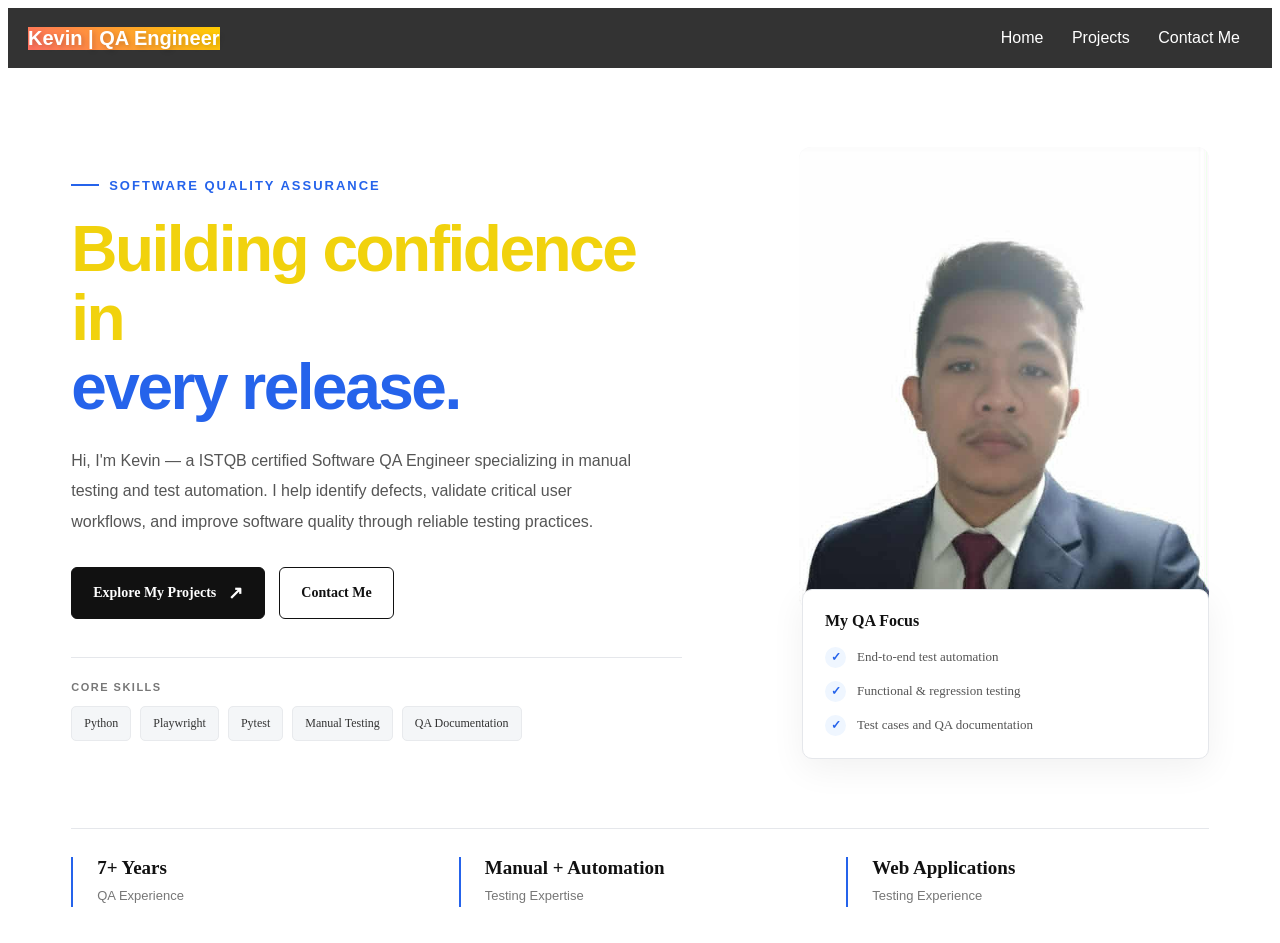
==== commit b83accd0: "Added context in homepage" ====
--- a/index.html
+++ b/index.html
@@ -31,7 +31,7 @@
                 </h1>
 
                 <p class="hero-description">
-                    Hi, I'm Kevin — a Software QA Engineer specializing
+                    Hi, I'm Kevin — a ISTQB certified Software QA Engineer specializing
                     in manual testing and test automation. I help identify
                     defects, validate critical user workflows, and improve
                     software quality through reliable testing practices.
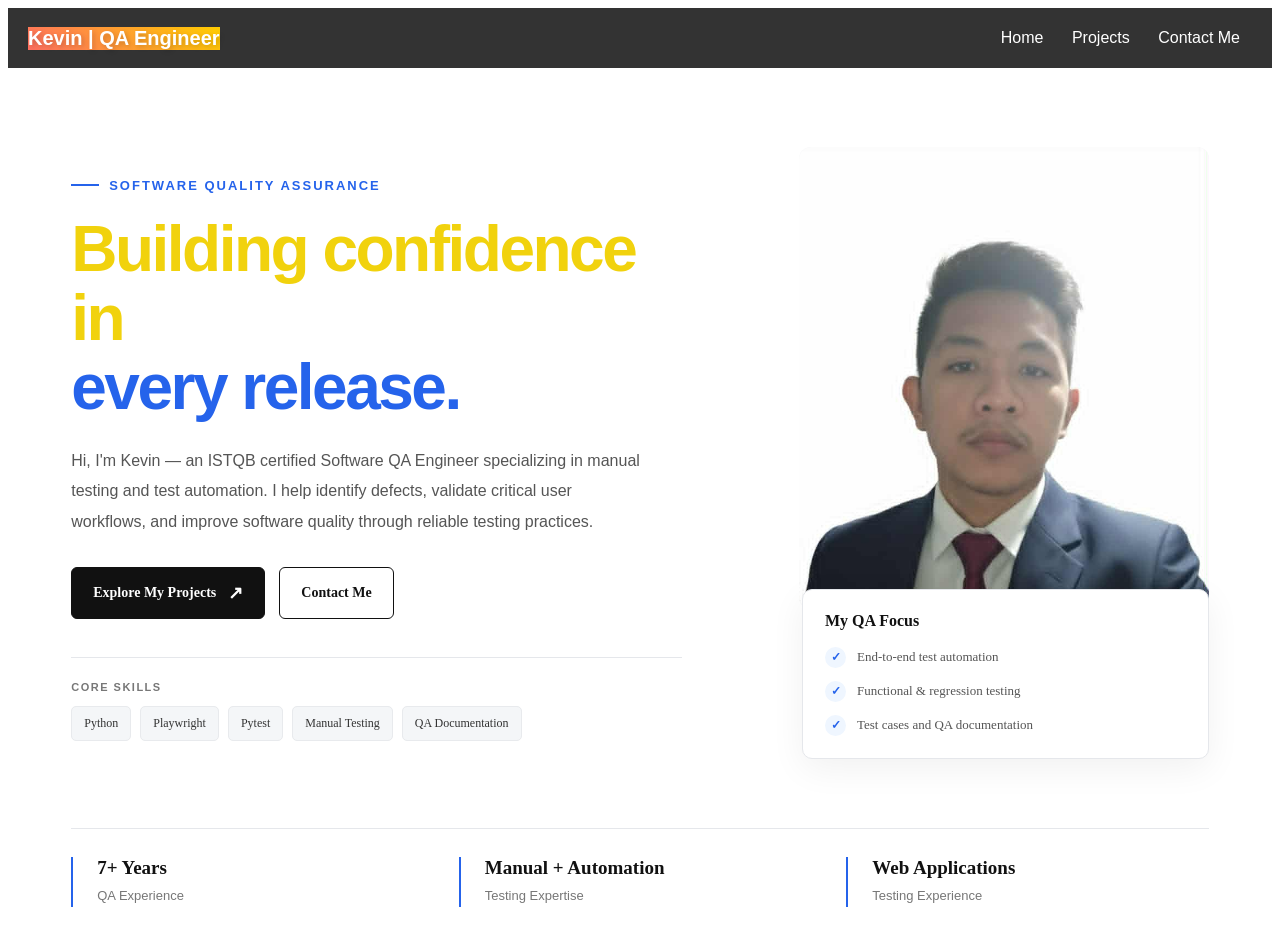
==== commit bec82267: "Added context in homepage" ====
--- a/index.html
+++ b/index.html
@@ -31,7 +31,7 @@
                 </h1>
 
                 <p class="hero-description">
-                    Hi, I'm Kevin — a ISTQB certified Software QA Engineer specializing
+                    Hi, I'm Kevin — an ISTQB certified Software QA Engineer specializing
                     in manual testing and test automation. I help identify
                     defects, validate critical user workflows, and improve
                     software quality through reliable testing practices.
